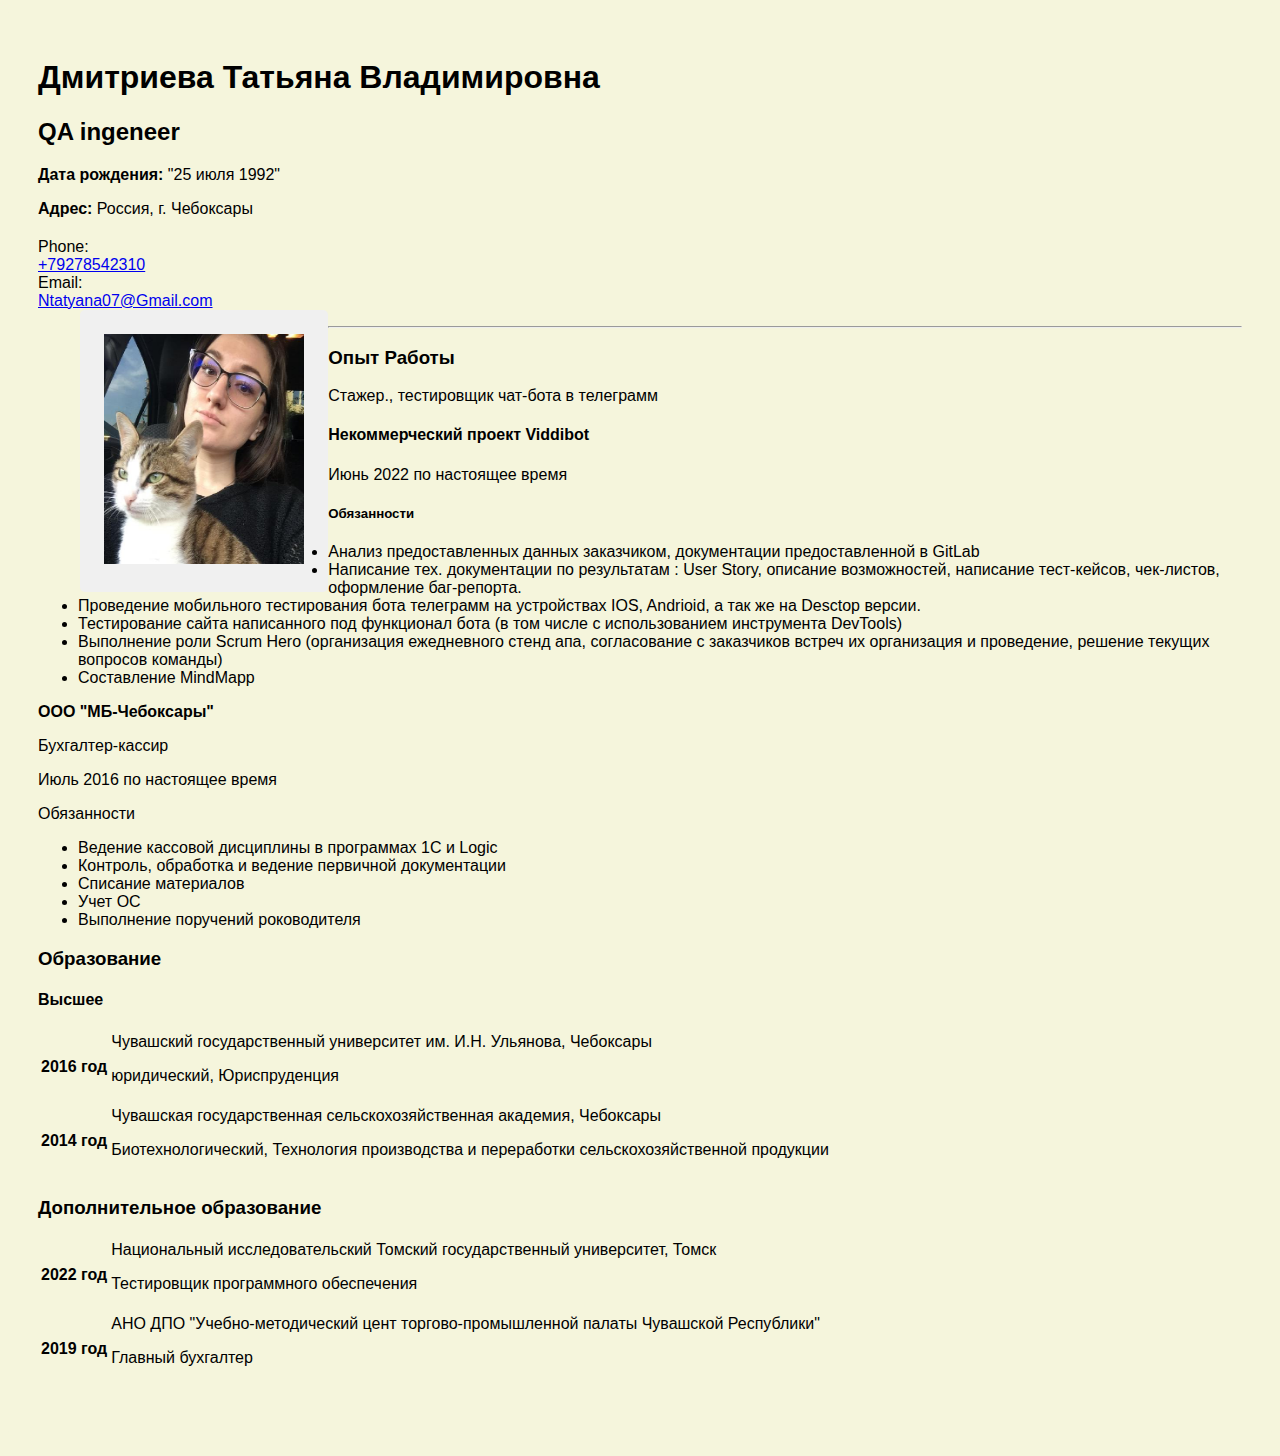
==== Dmitrieva.html @ 6f22a1fb "Rename index.html to Dmitrieva.html" ====
<!DOCTYPE html>
<html lang="en">
<head>
    <meta charset="UTF-8">
    <meta http-equiv="X-UA-Compatible" content="IE=edge">
    <meta name="viewport" content="width=device-width, initial-scale=1.0">
    <title>Дмитриева Татьяна</title>
    <link rel="stylesheet" href="Style.css">
    <script src="chrome-extension://mooikfkahbdckldjjndioackbalphokd/assets/prompt.js"></script>
</head>
<body>
    <div class="container">
     <div class="sv"> 
    <h1><strong>Дмитриева Татьяна Владимировна</strong></h1>
     <h2> QA ingeneer </h2>
        </div>
            <div class="info">
            <div class="infotext">
         <p>
            <strong> Дата рождения:</strong>
            "25 июля 1992"
        </p>
        <p>
            <strong>Адрес:</strong>
            Россия, г. Чебоксары 
        </p>
    </div>
  </div>
  <div class="contacts">
    <div class="contact">
        <div class="contact__type">
          Phone:
        </div>
        <div class="contact__value">
          <a href="tel:+79278542310">+79278542310</a>
        </div>
       <div class="contact">
      <div class="contact__type">
        Email:
      </div>
      <div class="contact__value">
        <a href="mailto:Ntatyana07@Gmail.com">Ntatyana07@Gmail.com</a>
      </div>
    </div>
  </div>
    <div class="logo">
       <img src="106983379.jpg" width="200px" height="230px" alt="foto" id="myphoto">
    </div>
    <div class="p">
        <p><strong> </strong> </p>
        <hr>      
    </div>
    <div class="UL">
        <h3><strong>Опыт Работы</strong></h3>
        <p>Стажер., тестировщик чат-бота в телеграмм</p>
        <h4><strong>Некоммерческий проект Viddibot</strong></h4>
        <p>Июнь 2022 по настоящее время</p>
        <h5>Обязанности</h5>
            <ul>
            <li>Анализ предоставленных данных заказчиком, документации предоставленной в GitLab</li>
            <li>Написание тех. документации по результатам : User Story, описание возможностей, написание тест-кейсов, чек-листов, оформление баг-репорта.  </li>
            <li>Проведение мобильного тестирования бота телеграмм на устройствах IOS, Andrioid, а так же на Desctop версии. </li>
            <li>Тестирование сайта написанного под функционал бота (в том числе с использованием инструмента DevTools) </li>
            <li>Выполнение роли Scrum Hero (организация ежедневного стенд апа, согласование с заказчиков встреч их организация и проведение, решение текущих вопросов команды)</li>
            <li>Составление MindMapp </li>
           
        </ul>
               <h7><strong>ООО "МБ-Чебоксары"</strong></h7>
        <p>Бухгалтер-кассир</p>
        <p>Июль 2016 по настоящее время</p>
        <h8>Обязанности</h8>
            <ul>
            <li>Ведение кассовой дисциплины в программах 1С и Logic</li>
            <li>Контроль, обработка и ведение первичной документации</li>
            <li>Списание материалов</li>
            <li>Учет ОС</li>
            <li>Выполнение поручений роководителя</li>
                     
        </ul>
        <div class="education">
            <h3> <strong> Образование</strong> </h3>
            <h4><strong>Высшее</strong></h4>
            <table border="0">
                <tr>
                    <td><strong>2016 год </strong></td>
                    <td>Чувашский государственный университет им. И.Н. Ульянова, Чебоксары
                        <p>юридический, Юриспруденция</p>
                    </td>        
                </tr>
            </table>
            <table border="0">
                <tr>
                    <td> <strong>2014 год </strong></td>
                    <td>Чувашская государственная сельскохозяйственная академия, Чебоксары
                        <p>Биотехнологический, Технология производства и переработки сельскохозяйственной продукции</p>
                    </td>        
                </tr>
            </table>
           <h3> <strong> Дополнительное образование</strong> </h3>
            <table border="0">
                <tr>
                    <td><strong>2022 год </strong></td>
                    <td>Национальный исследовательский Томский государственный университет, Томск
                        <p>Тестировщик программного обеспечения</p>
                    </td>        
                </tr>
            </table>
            <table border="0">
                <tr>
                    <td><strong>2019 год </strong></td>
                    <td>АНО ДПО "Учебно-методический цент торгово-промышленной палаты Чувашской Республики"
                        <p>Главный бухгалтер</p>
                    </td>        
                </tr>
            </table>
        </div>
    </div>
  </div>
</body>
</html>
---- Style.css ----
body {
  color: black;
  font-size: 16px;
  font-weight: normal;
  font-family: Arial, Helvetica, sans-serif, sans-serif;
  margin-bottom: 20px;
  background: #f5f5dc url(bg2.jpg);
  background-size: cover;
}
.container {
    background-color: #f5f5dc;
    max-width: 1500px;
    min-width: 300px;
    padding: 30px;
    margin-left: auto;
    margin-right: auto;
    border-radius: 5px;

.logo {
float: left; 
    margin: 0 0 0 3.5%; 
    background: #f0f0f0; 
    border-radius: 5px; 
    padding: 2%; 
   }
   figure:first-child {
    margin-left: 0; 
   }
   .info  {
    font-size: 16px;
  font-weight: normal;
  font-family: Arial, Helvetica, sans-serif sans-serif;
  margin-bottom: 20px;
   }
  .contacts {
    font-size: 16px;
  font-weight: normal;
  font-family: Arial, Helvetica, sans-serif sans-serif;
  margin-bottom: 20px;
   }
   .UL {
    font-size: 16px;
    font-weight: normal;
    font-family: Arial, Helvetica, sans-serif sans-serif;
    margin-bottom: 20px;
    padding: auto;  
    border: bottom 0;
   }
   .education {
    font-size: 16px;
    font-weight: normal;
    font-family: Arial, Helvetica, sans-serif sans-serif;
    margin-bottom: 20px;
    padding: auto;  
    border: bottom 0;
   }
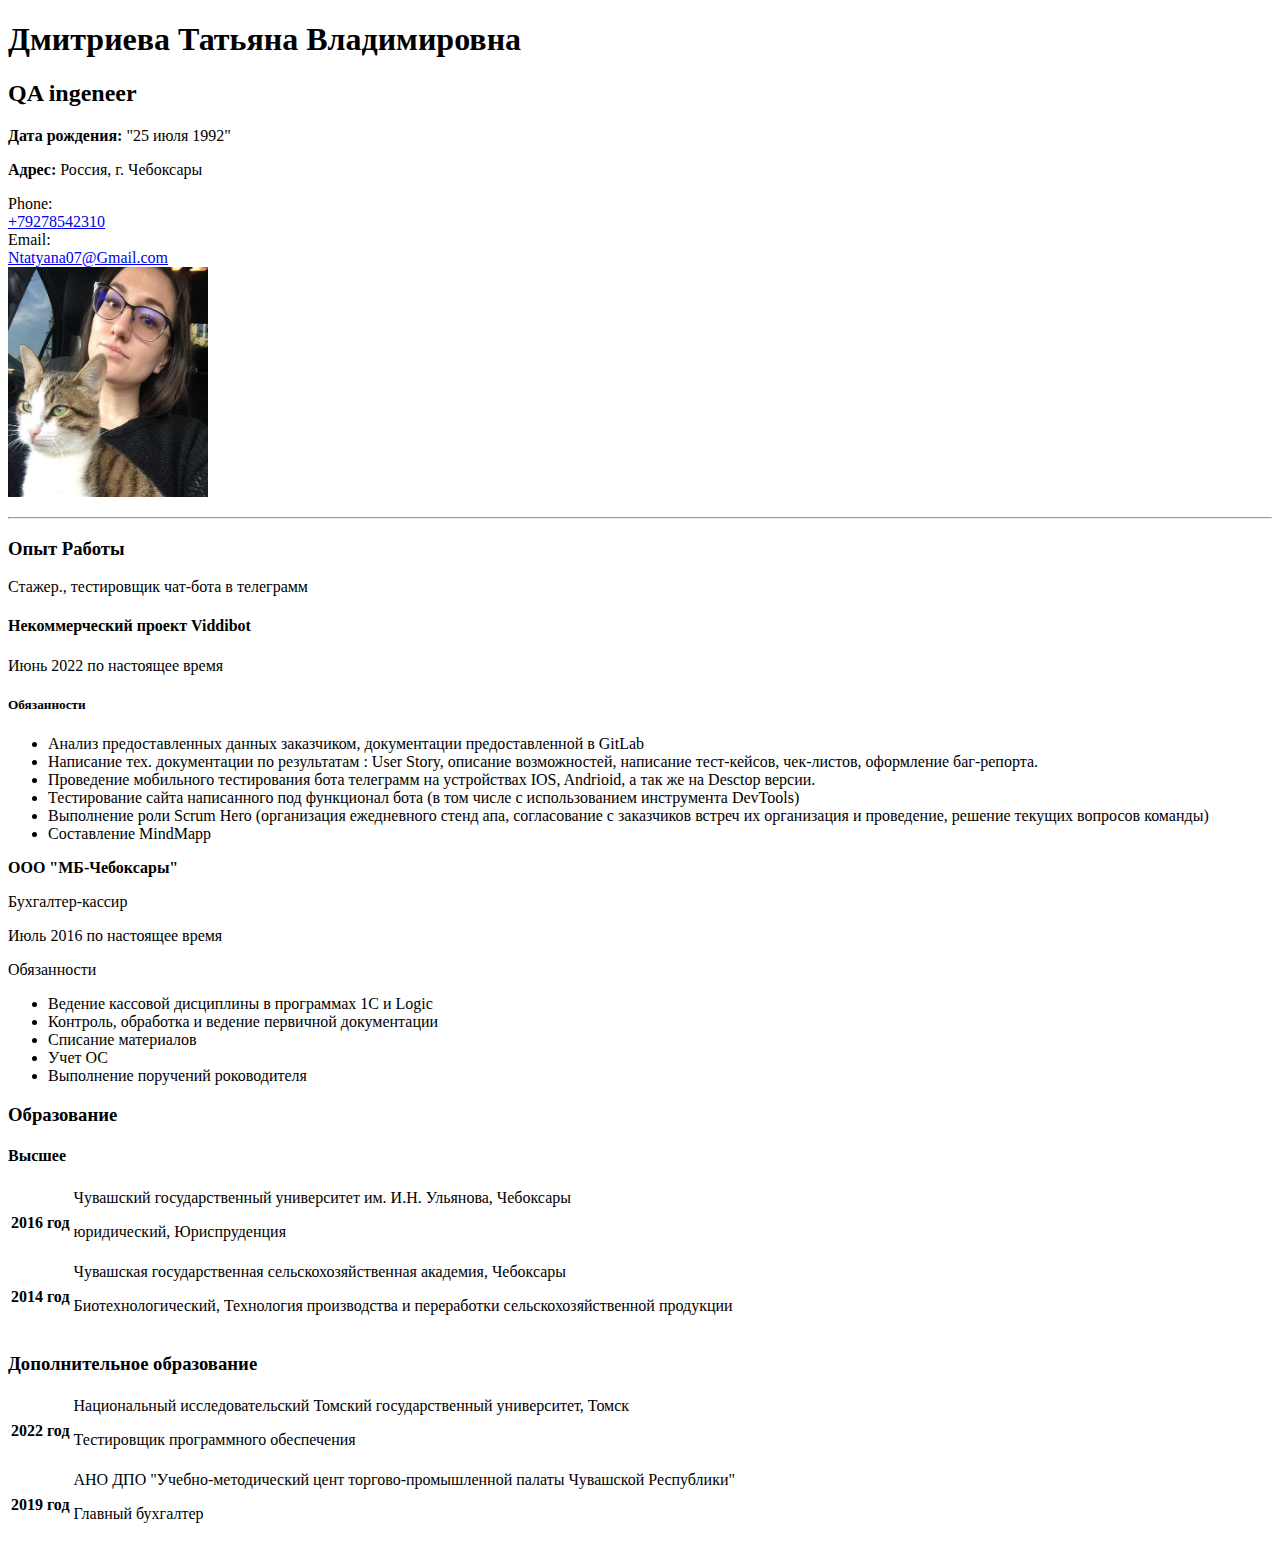
==== commit 62fc71a6: "Update Dmitrieva.html" ====
--- a/Dmitrieva.html
+++ b/Dmitrieva.html
@@ -5,8 +5,7 @@
     <meta http-equiv="X-UA-Compatible" content="IE=edge">
     <meta name="viewport" content="width=device-width, initial-scale=1.0">
     <title>Дмитриева Татьяна</title>
-    <link rel="stylesheet" href="Style.css">
-    <script src="chrome-extension://mooikfkahbdckldjjndioackbalphokd/assets/prompt.js"></script>
+    <link rel="stylesheet" href="Create Style.css">
 </head>
 <body>
     <div class="container">
